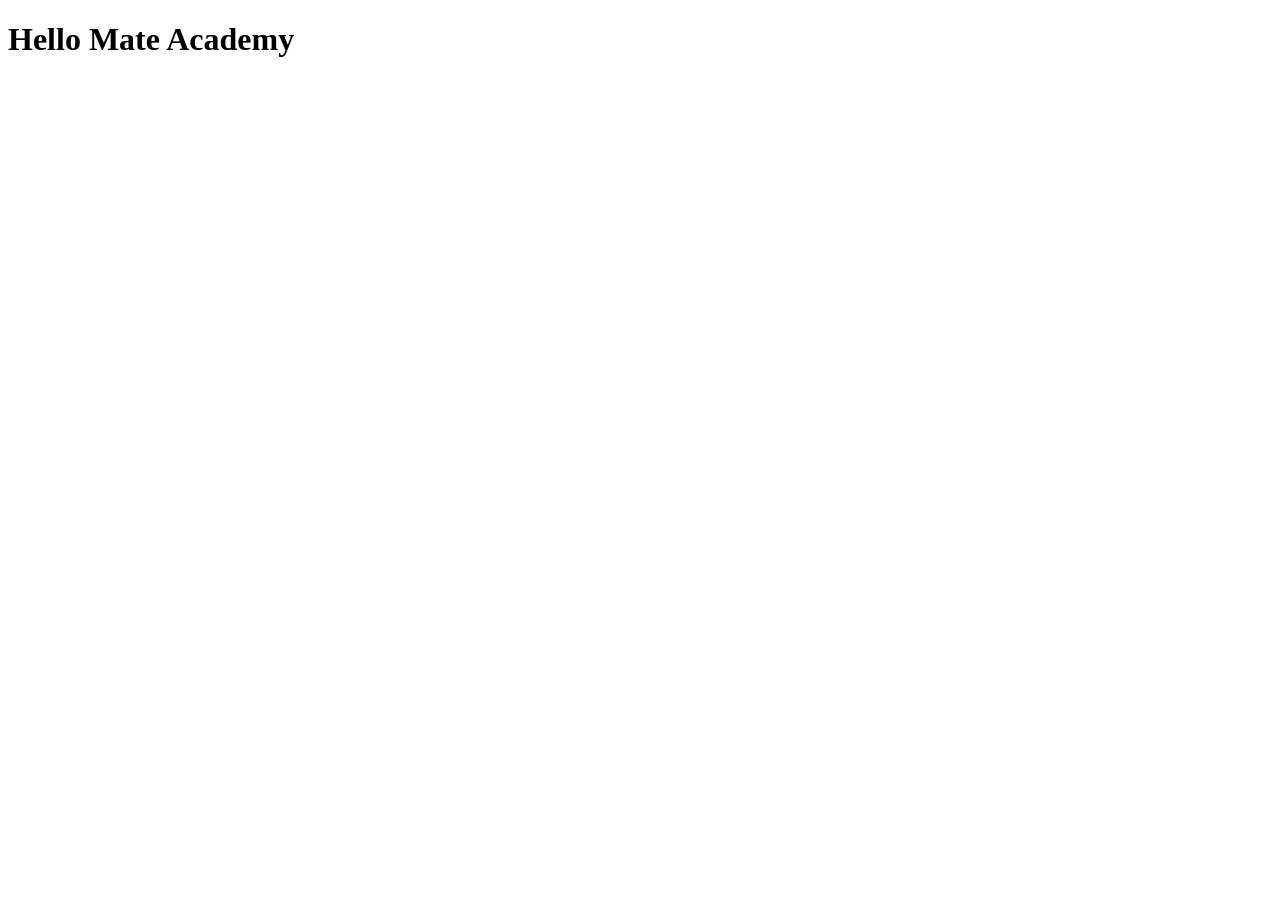
==== src/index.html @ 772d18d9 "Initial commit" ====
<!DOCTYPE html>
<html lang="en">
  <head>
    <meta charset="UTF-8">
    <meta name="viewport" content="width=device-width, initial-scale=1.0">
    <title>Title</title>
    <link rel="stylesheet" href="./styles/main.scss">
  </head>
  <body>
    <h1>Hello Mate Academy</h1>
    <script type="text/javascript" src="scripts/main.js"></script>
  </body>
</html>
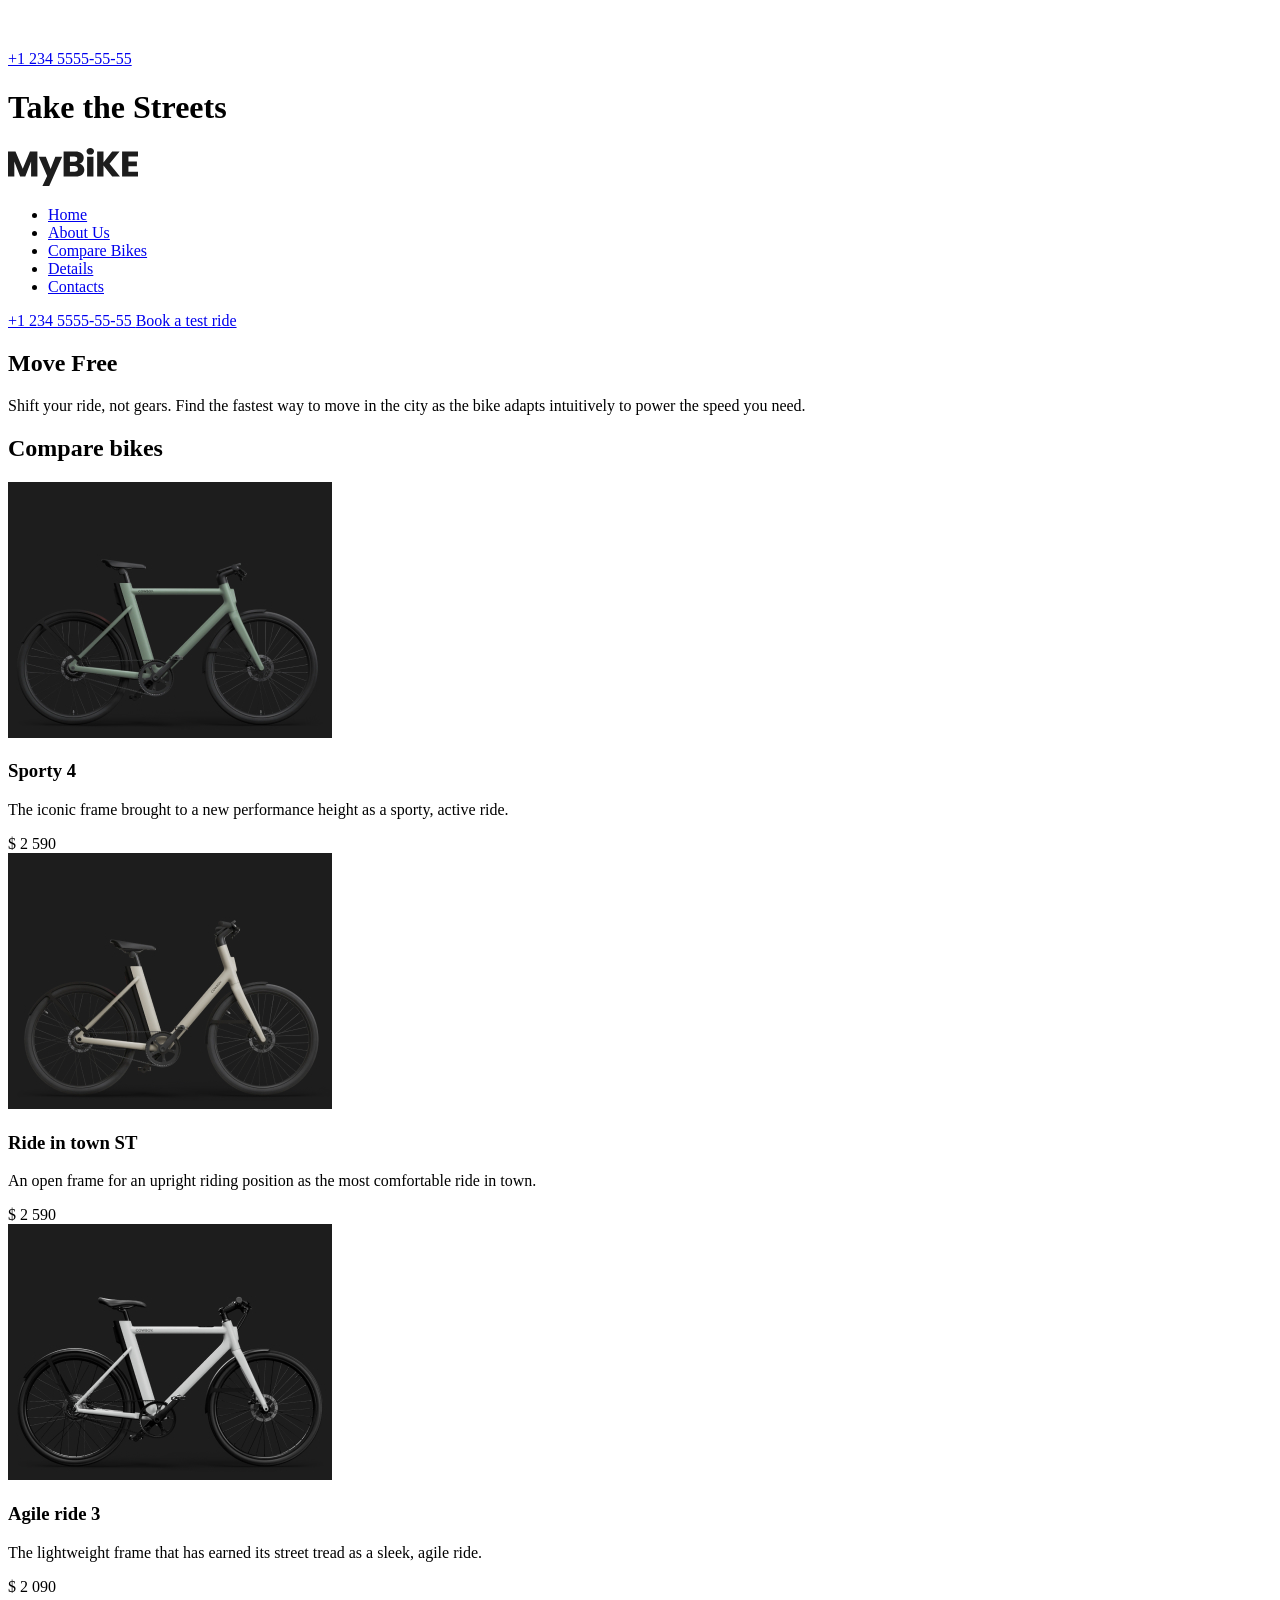
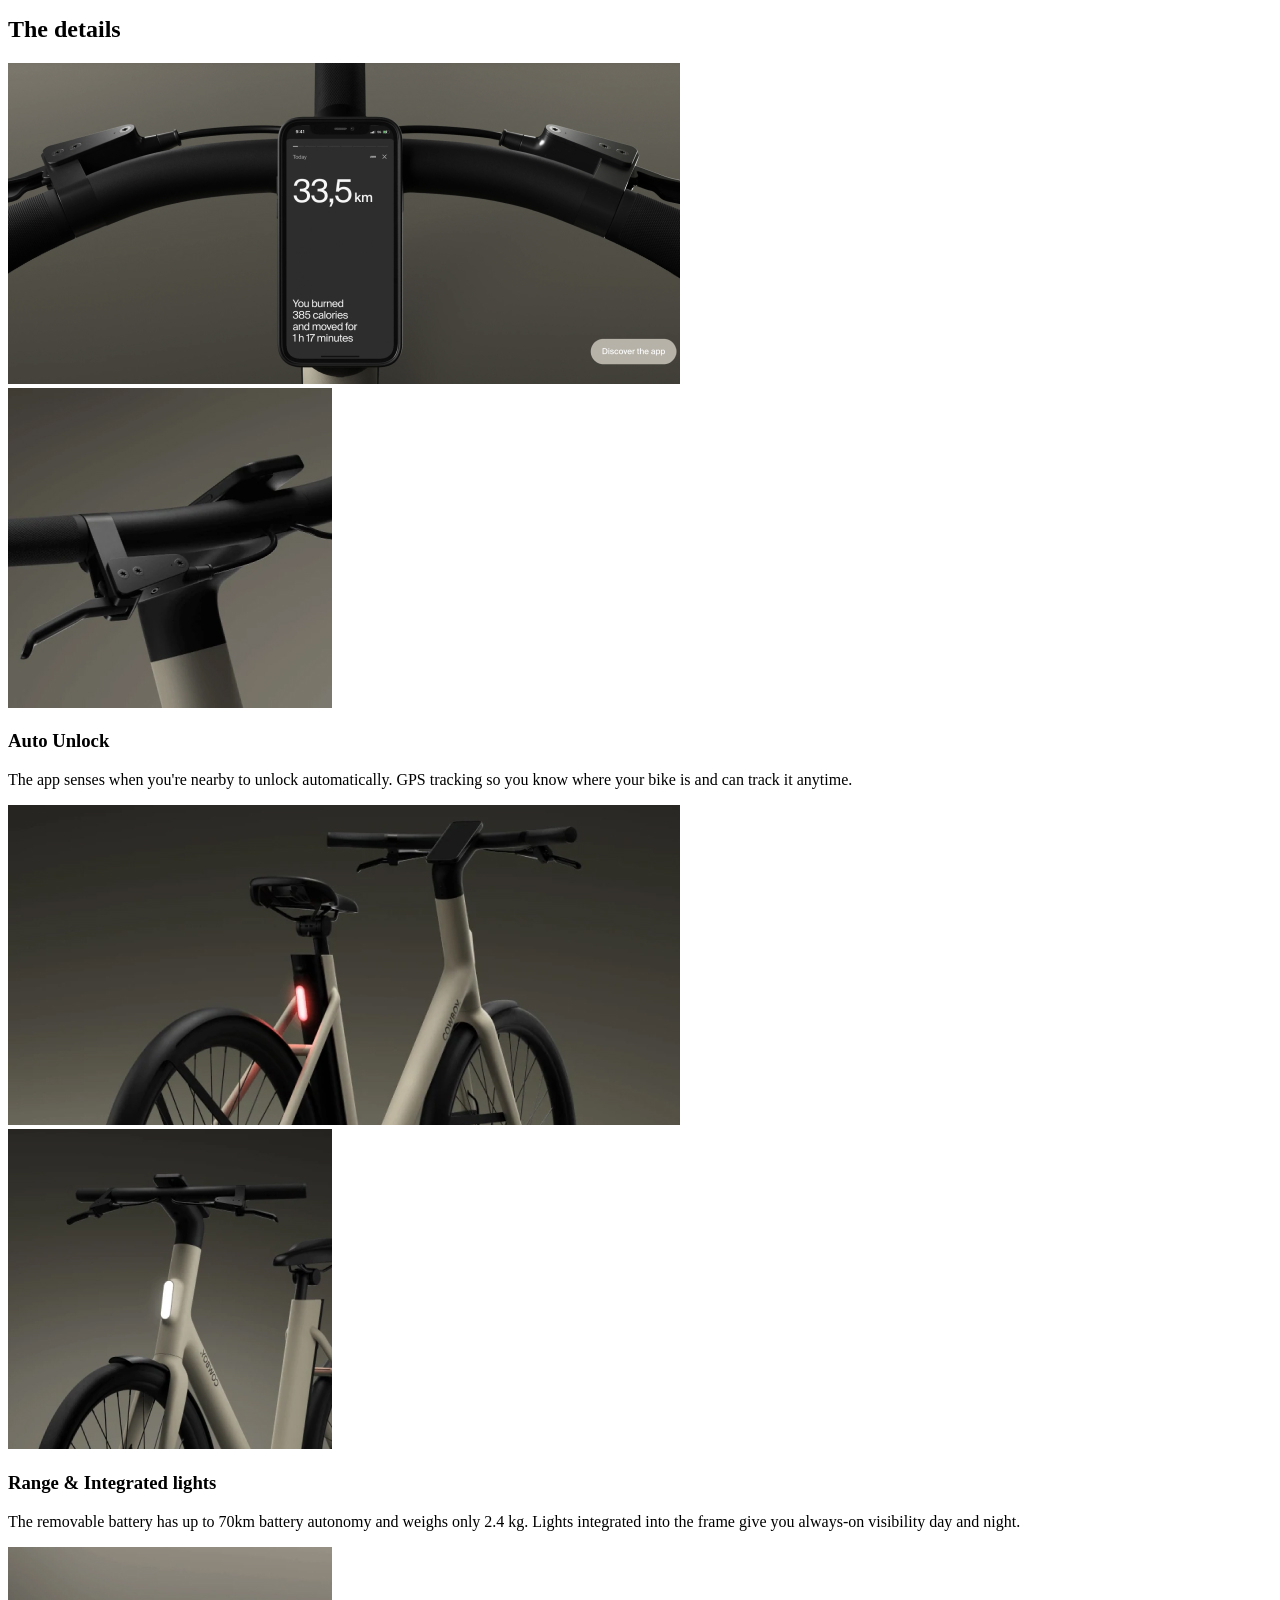
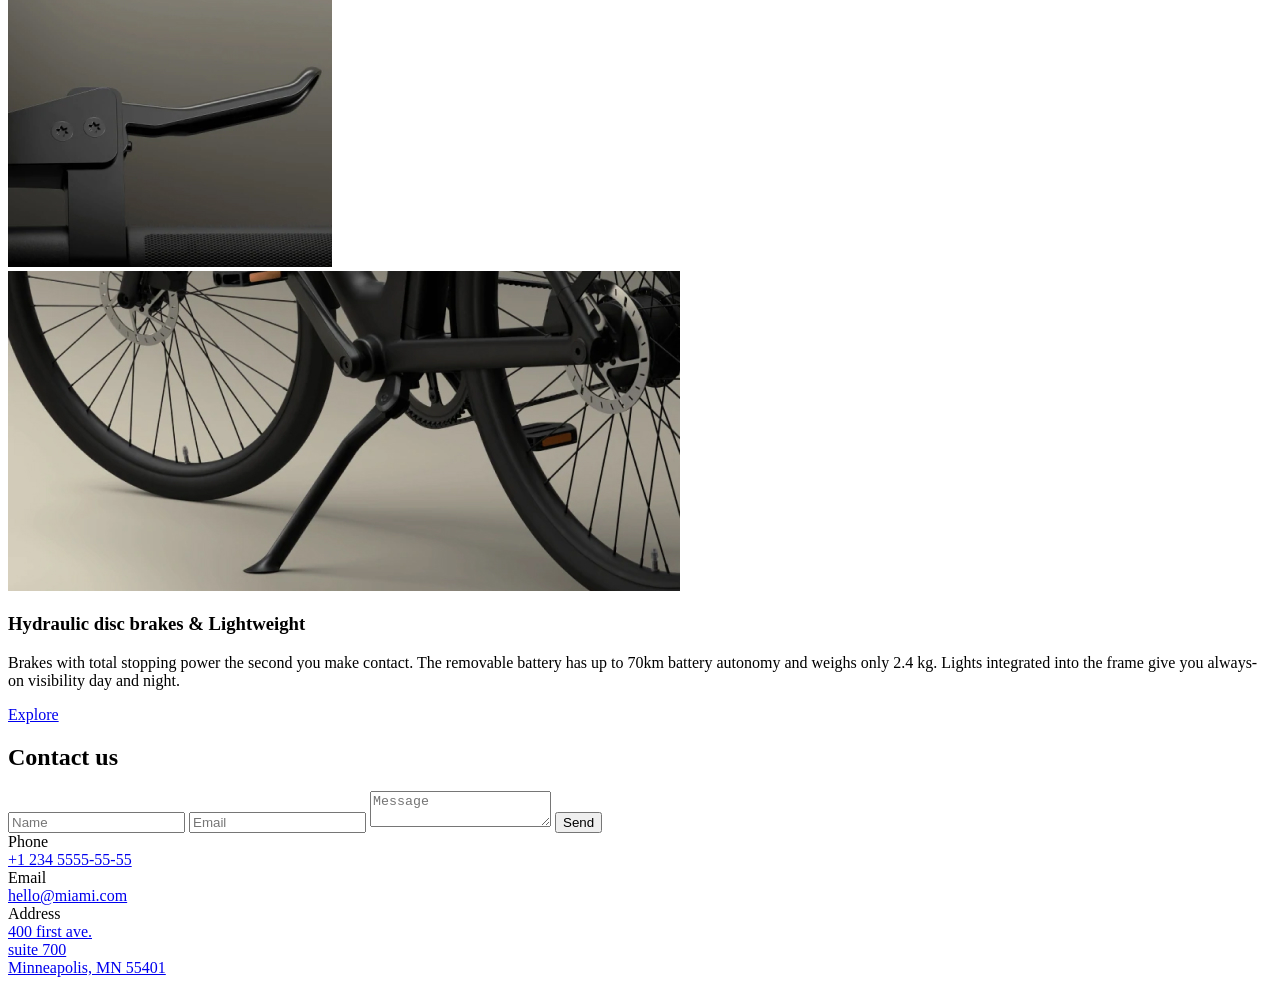
==== commit 1f9ef4c9: "MyBiKE landing page" ====
--- a/src/index.html
+++ b/src/index.html
@@ -1,13 +1,429 @@
 <!DOCTYPE html>
-<html lang="en">
+<html lang="en" class="page">
   <head>
     <meta charset="UTF-8">
     <meta name="viewport" content="width=device-width, initial-scale=1.0">
-    <title>Title</title>
+    <title>MyBiKE</title>
+    <link rel="preconnect" href="https://fonts.googleapis.com">
+    <link
+      rel="preconnect"
+      href="https://fonts.gstatic.com"
+      crossorigin="anonymous"
+    >
+    <link href="https://fonts.googleapis.com/css2?family=Poppins:wght@400;500;600;700&display=swap" rel="stylesheet">
     <link rel="stylesheet" href="./styles/main.scss">
+    <link href="https://unpkg.com/aos@next/dist/aos.css" rel="stylesheet">
+    <link
+      rel="icon"
+      type="image/x-icon"
+      href="./images/favicon.svg"
+    >
+    <script src="scripts/main.js" defer></script>
   </head>
-  <body>
-    <h1>Hello Mate Academy</h1>
-    <script type="text/javascript" src="scripts/main.js"></script>
+  <body class="page__body">
+    <header class="page__section header">
+      <div class="container">
+        <div class="header__content">
+          <div class="header__top">
+            <a class="logo" href="/">
+              <img
+                class="logo__image"
+                src="./images/logo.svg"
+                alt="MyBiKE logo"
+              >
+            </a>
+
+            <div class="header__contact">
+              <a
+                class="icon icon--phone"
+                href="tel:+1 234 5555-55-55"
+              >
+                <div class="icon__tooltip">
+                  +1 234 5555-55-55
+                </div>
+              </a>
+
+              <a class="icon icon--menu" href="#menu"></a>
+            </div>
+          </div>
+
+          <h1 class="header__title">
+            Take the Streets
+          </h1>
+        </div>
+      </div>
+    </header>
+
+    <nav class="page__menu menu" id="menu">
+      <div class="container">
+        <div class="menu__content">
+          <div class="menu__top">
+            <a class="logo" href="/">
+              <img
+                class="logo__image"
+                src="./images/logoDark.svg"
+                alt="MyBiKE logo"
+              >
+            </a>
+
+            <a class="icon icon--cross" href="#home"></a>
+          </div>
+
+          <ul class="menu__list">
+            <li class="menu__item">
+              <a href="#" class="menu__link">Home</a>
+            </li>
+            <li class="menu__item">
+              <a href="#aboutUs" class="menu__link">About Us</a>
+            </li>
+            <li class="menu__item">
+              <a href="#compareBikes" class="menu__link">Compare Bikes</a>
+            </li>
+            <li class="menu__item">
+              <a href="#details" class="menu__link">Details</a>
+            </li>
+            <li class="menu__item">
+              <a href="#contactUs" class="menu__link">Contacts</a>
+            </li>
+          </ul>
+
+          <a
+            href="tell:+1 234 5555-55-55"
+            class="menu__call menu__call--phone"
+          >
+            +1 234 5555-55-55
+          </a>
+
+          <a
+            href="tell:+1 234 5555-55-55"
+            class="menu__call menu__call--action"
+          >
+            Book a test ride
+          </a>
+        </div>
+      </div>
+    </nav>
+
+    <main>
+      <section
+        class="page__section about"
+        id="aboutUs"
+      >
+        <div class="container">
+          <div class="grid grid--tablet">
+            <div class="grid__item grid__item--1-4">
+              <h2 class="about__title">
+                Move Free
+              </h2>
+            </div>
+
+            <div class="grid__item grid__item--5-12">
+              <p class="about__text">
+                Shift your ride, not gears. Find the fastest
+                way to move in the city as the bike adapts intuitively
+                to power the speed you need.
+              </p>
+            </div>
+          </div>
+        </div>
+      </section>
+
+      <section
+        class="page__section compare"
+        id="compareBikes"
+      >
+        <div class="container">
+          <h2 class="page__section-title">
+            Compare bikes
+          </h2>
+
+          <div class="grid grid--desktop">
+            <div class="compare__item grid__item grid__item--1-4">
+              <article
+                class="card"
+                data-aos="fade-right"
+              >
+                <div class="card__image-container">
+                  <img
+                    class="card__image"
+                    src="images/photos/sporty4.jpg"
+                    alt="sporty4"
+                  >
+                </div>
+                <h3 class="card__title">Sporty 4</h3>
+                <p class="card__paragraph">
+                  The iconic frame brought to a new performance
+                  height as a sporty, active ride.
+                </p>
+                <span class="card__price">$ 2 590</span>
+              </article>
+            </div>
+
+            <div class="compare__item grid__item grid__item--5-8">
+              <article class="card" data-aos="fade-up">
+                <div class="card__image-container">
+                  <img
+                    class="card__image"
+                    src="images/photos/rideInTownST.jpg"
+                    alt="sporty4"
+                  >
+                </div>
+                <h3 class="card__title">Ride in town ST</h3>
+                <p class="card__paragraph">
+                  An open frame for an upright riding position
+                  as the most comfortable ride in town.
+                </p>
+                <span class="card__price">$ 2 590</span>
+              </article>
+            </div>
+
+            <div class="compare__item grid__item grid__item--9-12">
+              <article class="card" data-aos="fade-left">
+                <div class="card__image-container">
+                  <img
+                    class="card__image"
+                    src="images/photos/agileRide3.jpg"
+                    alt="sporty4"
+                  >
+                </div>
+                <h3 class="card__title">Agile ride 3</h3>
+                <p class="card__paragraph">
+                  The lightweight frame that has earned its
+                  street tread as a sleek, agile ride.
+                </p>
+                <span class="card__price">$ 2 090</span>
+              </article>
+            </div>
+          </div>
+        </div>
+      </section>
+
+      <section
+        class="page__section details"
+        id="details"
+      >
+        <div class="container">
+          <h2 class="page__section-title details__title">
+            The details
+          </h2>
+
+          <article class="details__parts parts" >
+            <div class="parts__images">
+              <div class="grid">
+                <div
+                  class="grid__item grid__item--desktop-1-8 grid__item--tablet-1-4"
+                >
+                  <div class="parts__image-container" data-aos="fade-right">
+                    <img
+                      src="images/photos/details1.jpg"
+                      alt="part1"
+                      class="parts__image"
+                    >
+                  </div>
+                </div>
+                <div
+                  class="grid__item grid__item--desktop-9-12 grid__item--tablet-5-6"
+                >
+                  <div class="parts__image-container" data-aos="fade-left">
+                    <img
+                      src="images/photos/details2.jpg"
+                      alt="part1"
+                      class="parts__image"
+                    >
+                  </div>
+                </div>
+              </div>
+            </div>
+            <div class="parts__description">
+              <h3 class="parts__title">Auto Unlock</h3>
+              <p class="parts__paragraph">
+                The app senses when you're nearby to
+                unlock automatically. GPS tracking so you
+                know where your bike is and can track it anytime.
+              </p>
+            </div>
+          </article>
+
+          <article class="details__parts parts">
+            <div class="parts__images">
+              <div class="grid">
+                <div
+                  class="grid__item grid__item--desktop-1-8 grid__item--tablet-1-4"
+                >
+                  <div class="parts__image-container" data-aos="fade-right">
+                    <img
+                      src="images/photos/details3.jpg"
+                      alt="part1"
+                      class="parts__image"
+                    >
+                  </div>
+                </div>
+                <div
+                  class="grid__item grid__item--desktop-9-12 grid__item--tablet-5-6"
+                >
+                  <div class="parts__image-container" data-aos="fade-left">
+                    <img
+                      src="images/photos/details4.jpg"
+                      alt="part1"
+                      class="parts__image"
+                    >
+                  </div>
+                </div>
+              </div>
+            </div>
+            <div class="parts__description">
+              <h3 class="parts__title">Range & Integrated lights</h3>
+              <p class="parts__paragraph">
+                The removable battery has up to 70km battery autonomy
+                and weighs only 2.4 kg. Lights integrated into the
+                frame give you always-on visibility day and night.
+              </p>
+            </div>
+          </article>
+
+          <article class="details__parts parts">
+            <div class="parts__images">
+              <div class="grid">
+                <div
+                  class="grid__item grid__item--desktop-1-4 grid__item--tablet-1-2"
+                >
+                  <div class="parts__image-container" data-aos="fade-right">
+                    <img
+                      src="images/photos/details5.jpg"
+                      alt="part1"
+                      class="parts__image"
+                    >
+                  </div>
+                </div>
+                <div
+                  class="grid__item grid__item--desktop-5-12 grid__item--tablet-3-6"
+                >
+                  <div class="parts__image-container" data-aos="fade-left">
+                    <img
+                      src="images/photos/details6.jpg"
+                      alt="part1"
+                      class="parts__image"
+                    >
+                  </div>
+                </div>
+              </div>
+            </div>
+            <div class="parts__description">
+              <h3 class="parts__title">Hydraulic disc brakes & Lightweight</h3>
+              <p class="parts__paragraph">
+                Brakes with total stopping power the second you make contact.
+                The removable battery has up to 70km battery autonomy
+                and weighs only 2.4 kg. Lights integrated into the frame
+                give you always-on visibility day and night.
+              </p>
+            </div>
+          </article>
+
+          <div class="grid grid--tablet">
+            <div class="grid__item grid__item--tablet-2-5 grid__item--desktop-5-8">
+              <a href="#" class="button">
+                Explore
+              </a>
+            </div>
+          </div>
+        </div>
+      </section>
+
+      <section
+        class="page__section contact-us"
+        id="contactUs"
+      >
+        <div class="container">
+          <h2 class="page__section-title">
+            Contact us
+          </h2>
+
+          <div class="grid grid--tablet">
+            <div class="grid__item grid__item--tablet-1-3 grid__item--desktop-1-5">
+              <form method="get">
+                <input
+                  name="name"
+                  type="text"
+                  placeholder="Name"
+                  class="contact-us__field form-field"
+                  required
+                >
+                <input
+                  name="email"
+                  type="email"
+                  placeholder="Email"
+                  class="contact-us__field form-field"
+                  required
+                >
+                <textarea
+                  name="message"
+                  required
+                  placeholder="Message"
+                  class="
+                    contact-us__field
+                    contact-us__field--last
+                    form-field
+                    form-field--textarea"
+                ></textarea>
+
+                <button
+                  type="submit"
+                  class="button contact-us__button"
+                >
+                  Send
+                </button>
+              </form>
+            </div>
+
+            <div class="grid__item grid__item--tablet-4-6 grid__item--desktop-8-10">
+              <div class="contact-us__info">
+                <div class="contact-us__info-title">
+                  Phone
+                </div>
+                <a
+                  href="tel:+1 234 5555-55-55"
+                  class="contact-us__info-link"
+                >
+                  +1 234 5555-55-55
+                </a>
+              </div>
+              <div class="contact-us__info">
+                <div class="contact-us__info-title">
+                  Email
+                </div>
+                <a
+                  href="mailto:hello@miami.com"
+                  class="contact-us__info-link"
+                >
+                  hello@miami.com
+                </a>
+              </div>
+              <div class="contact-us__info">
+                <div class="contact-us__info-title">
+                  Address
+                </div>
+                <a
+                  href="https://goo.gl/maps/AJxA3KN1rLe2wn798"
+                  class="contact-us__info-link"
+                  target="_blank"
+                >
+                  400 first ave.
+                  <br>
+                  suite 700
+                  <br>
+                  Minneapolis, MN 55401
+                </a>
+              </div>
+            </div>
+          </div>
+        </div>
+      </section>
+    </main>
+
+    <footer class="footer"></footer>
+    <script src="https://unpkg.com/aos@next/dist/aos.js"></script>
+    <script>
+      AOS.init();
+    </script>
   </body>
 </html>
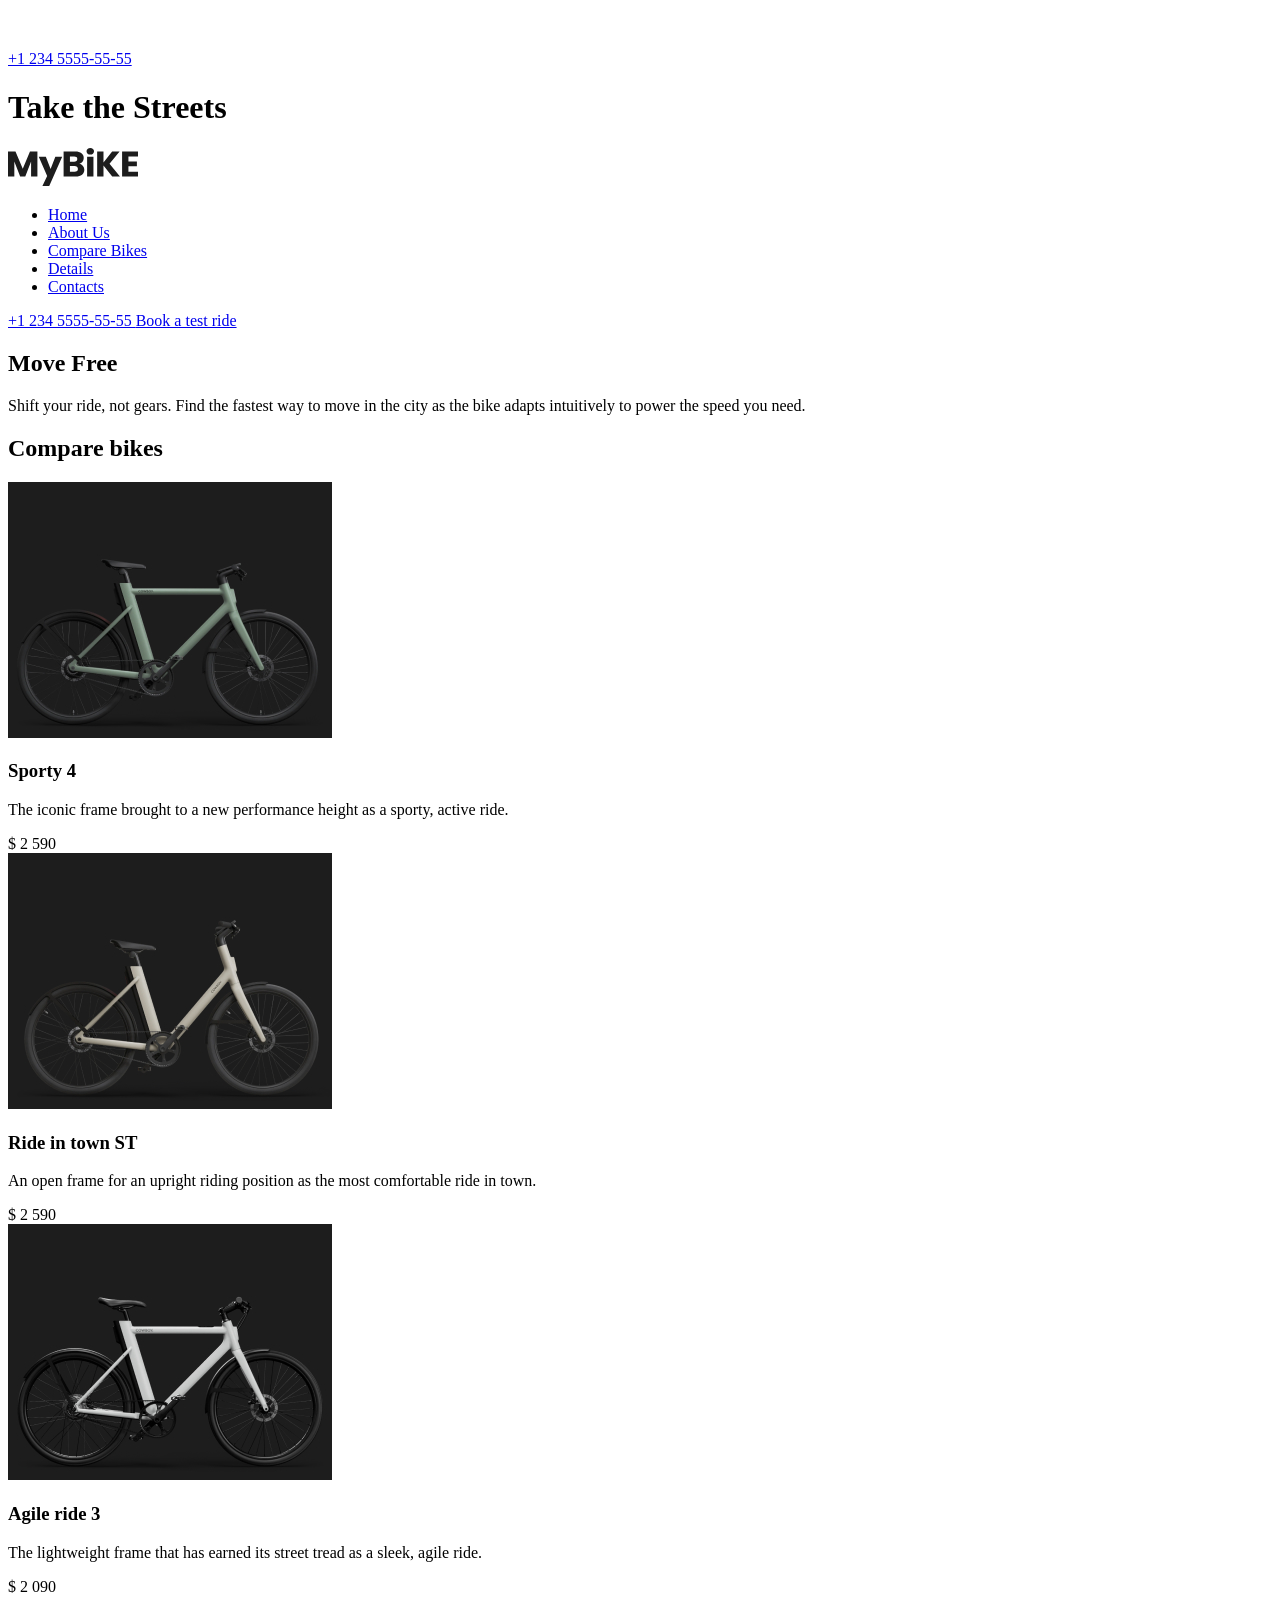
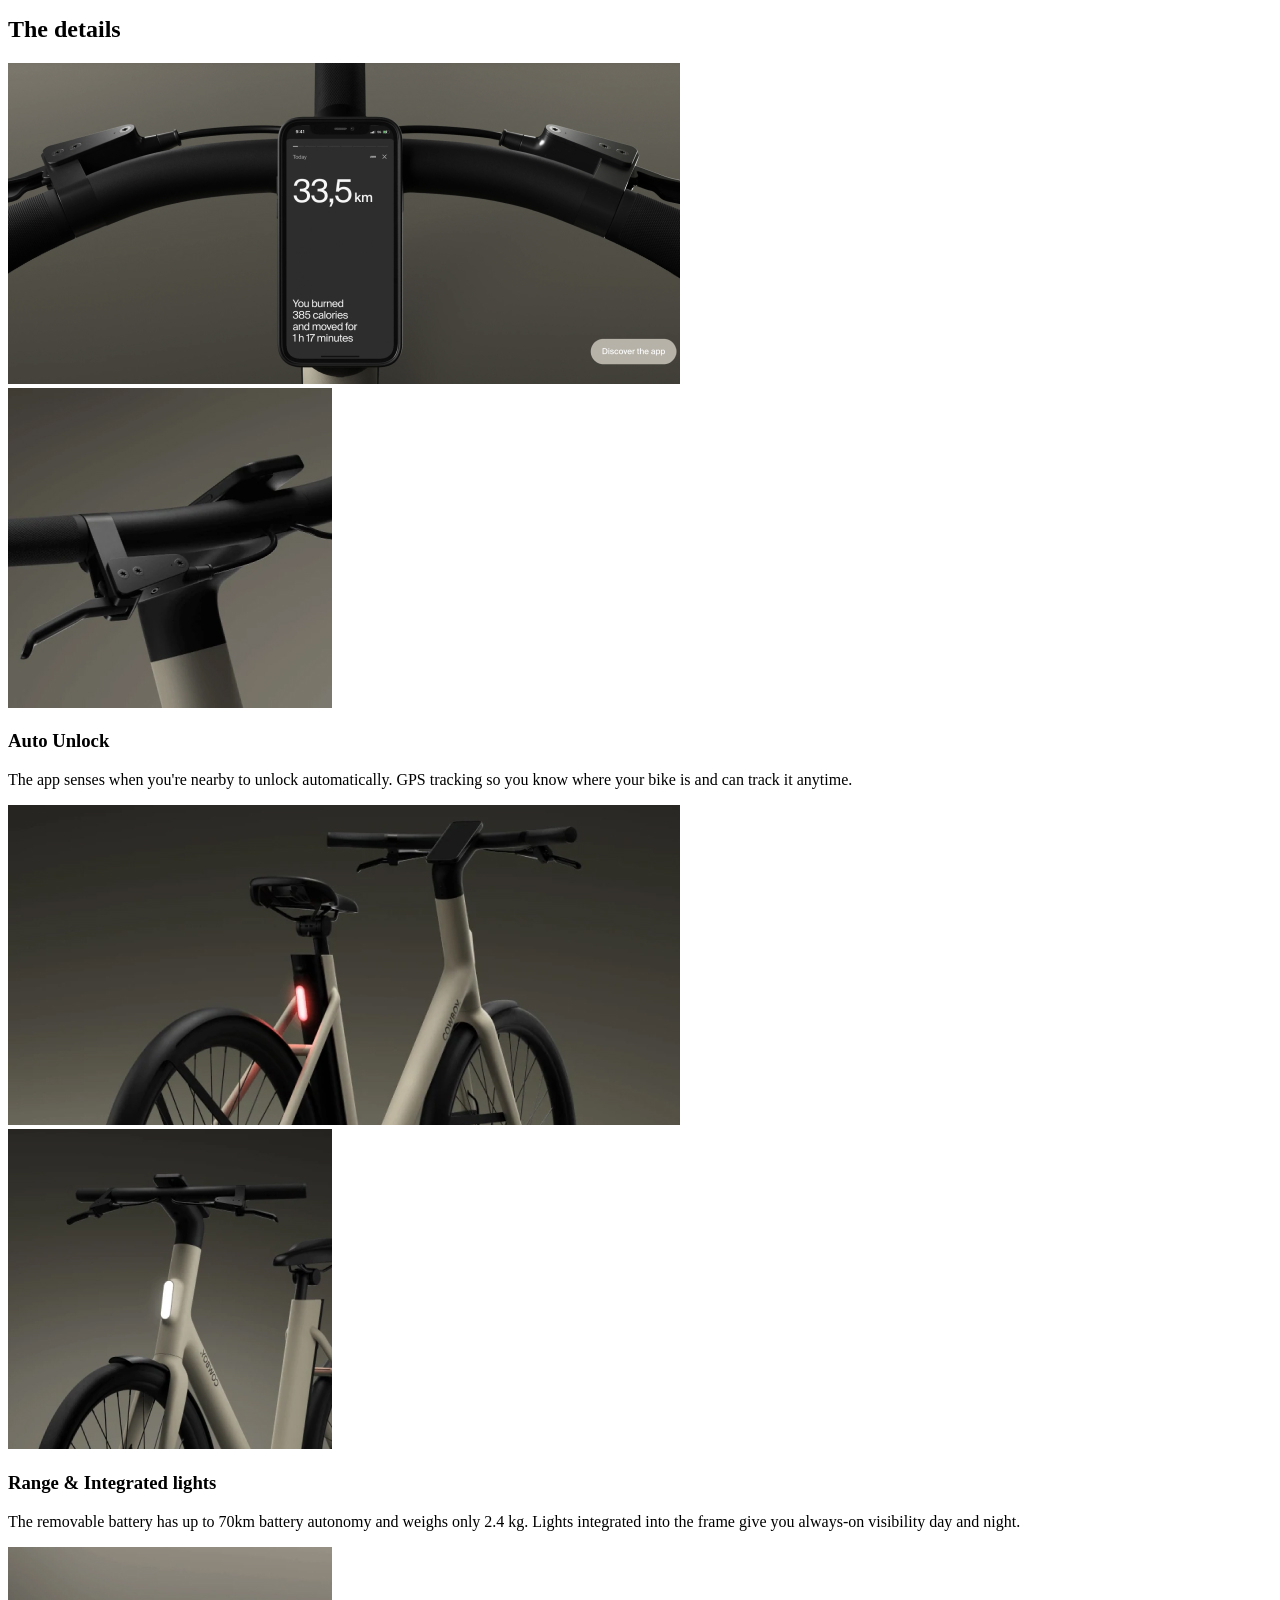
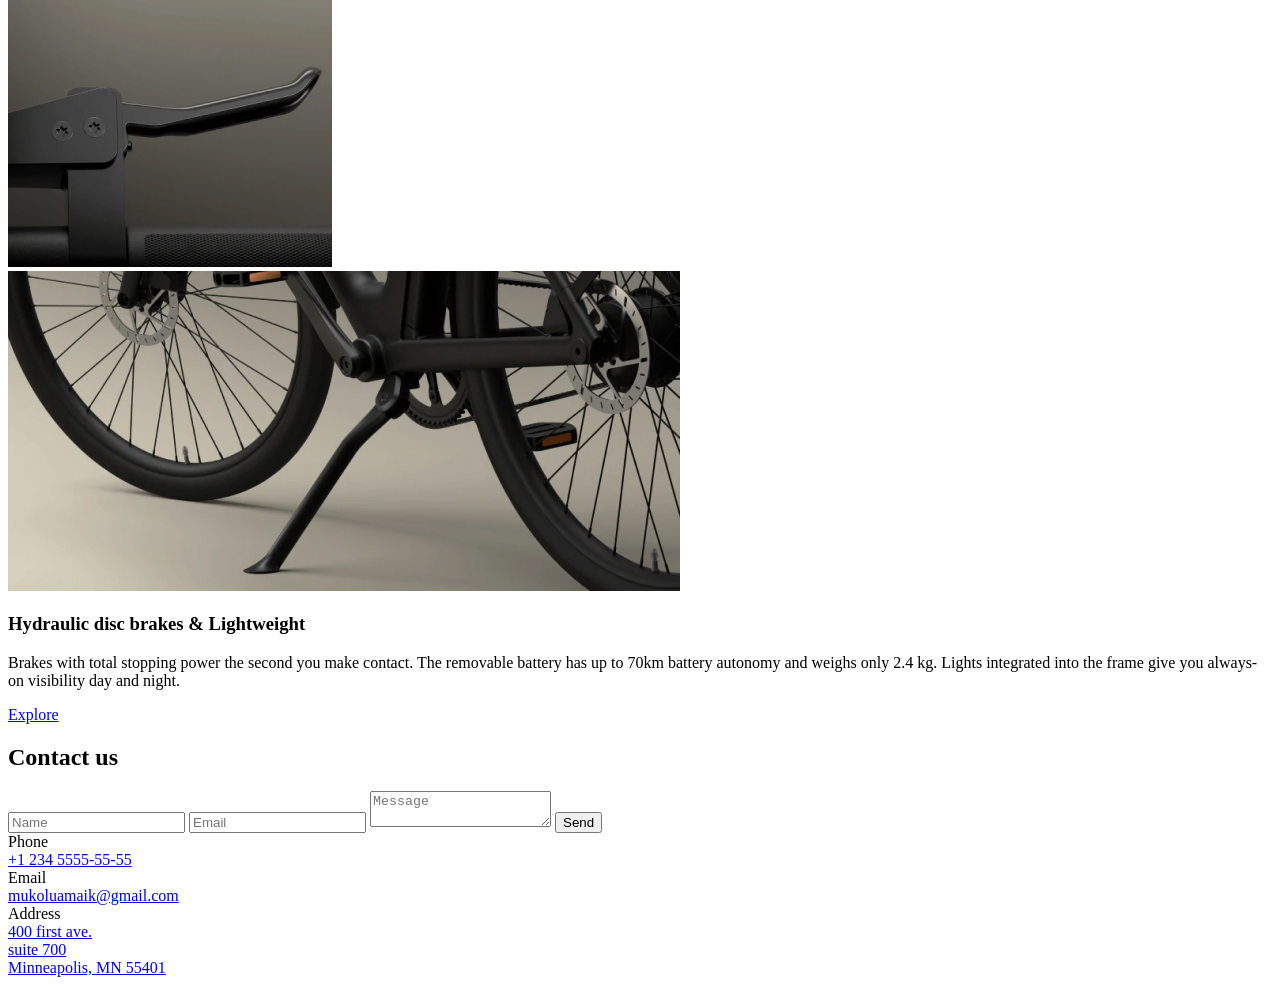
==== commit 490ac5c9: "Landing Page" ====
--- a/src/index.html
+++ b/src/index.html
@@ -12,7 +12,6 @@
     >
     <link href="https://fonts.googleapis.com/css2?family=Poppins:wght@400;500;600;700&display=swap" rel="stylesheet">
     <link rel="stylesheet" href="./styles/main.scss">
-    <link href="https://unpkg.com/aos@next/dist/aos.css" rel="stylesheet">
     <link
       rel="icon"
       type="image/x-icon"
@@ -20,12 +19,12 @@
     >
     <script src="scripts/main.js" defer></script>
   </head>
-  <body class="page__body">
+  <body class="page__body" id="home">
     <header class="page__section header">
       <div class="container">
         <div class="header__content">
           <div class="header__top">
-            <a class="logo" href="/">
+            <a class="logo" href="./index.html">
               <img
                 class="logo__image"
                 src="./images/logo.svg"
@@ -58,7 +57,7 @@
       <div class="container">
         <div class="menu__content">
           <div class="menu__top">
-            <a class="logo" href="/">
+            <a class="logo" href="./index.html">
               <img
                 class="logo__image"
                 src="./images/logoDark.svg"
@@ -71,7 +70,7 @@
 
           <ul class="menu__list">
             <li class="menu__item">
-              <a href="#" class="menu__link">Home</a>
+              <a href="#home" class="menu__link">Home</a>
             </li>
             <li class="menu__item">
               <a href="#aboutUs" class="menu__link">About Us</a>
@@ -88,14 +87,14 @@
           </ul>
 
           <a
-            href="tell:+1 234 5555-55-55"
+            href="tel:+1 234 5555-55-55"
             class="menu__call menu__call--phone"
           >
             +1 234 5555-55-55
           </a>
 
           <a
-            href="tell:+1 234 5555-55-55"
+            href="tel:+1 234 5555-55-55"
             class="menu__call menu__call--action"
           >
             Book a test ride
@@ -141,7 +140,6 @@
             <div class="compare__item grid__item grid__item--1-4">
               <article
                 class="card"
-                data-aos="fade-right"
               >
                 <div class="card__image-container">
                   <img
@@ -160,12 +158,12 @@
             </div>
 
             <div class="compare__item grid__item grid__item--5-8">
-              <article class="card" data-aos="fade-up">
+              <article class="card">
                 <div class="card__image-container">
                   <img
                     class="card__image"
                     src="images/photos/rideInTownST.jpg"
-                    alt="sporty4"
+                    alt="Ride in town ST bike"
                   >
                 </div>
                 <h3 class="card__title">Ride in town ST</h3>
@@ -178,12 +176,12 @@
             </div>
 
             <div class="compare__item grid__item grid__item--9-12">
-              <article class="card" data-aos="fade-left">
+              <article class="card">
                 <div class="card__image-container">
                   <img
                     class="card__image"
                     src="images/photos/agileRide3.jpg"
-                    alt="sporty4"
+                    alt="Agile ride 3"
                   >
                 </div>
                 <h3 class="card__title">Agile ride 3</h3>
@@ -213,10 +211,10 @@
                 <div
                   class="grid__item grid__item--desktop-1-8 grid__item--tablet-1-4"
                 >
-                  <div class="parts__image-container" data-aos="fade-right">
+                  <div class="parts__image-container">
                     <img
                       src="images/photos/details1.jpg"
-                      alt="part1"
+                      alt="Lightweight feature"
                       class="parts__image"
                     >
                   </div>
@@ -224,10 +222,10 @@
                 <div
                   class="grid__item grid__item--desktop-9-12 grid__item--tablet-5-6"
                 >
-                  <div class="parts__image-container" data-aos="fade-left">
+                  <div class="parts__image-container">
                     <img
                       src="images/photos/details2.jpg"
-                      alt="part1"
+                      alt="Lightweight feature"
                       class="parts__image"
                     >
                   </div>
@@ -250,10 +248,10 @@
                 <div
                   class="grid__item grid__item--desktop-1-8 grid__item--tablet-1-4"
                 >
-                  <div class="parts__image-container" data-aos="fade-right">
+                  <div class="parts__image-container">
                     <img
                       src="images/photos/details3.jpg"
-                      alt="part1"
+                      alt="Range & Integrated lights"
                       class="parts__image"
                     >
                   </div>
@@ -261,10 +259,10 @@
                 <div
                   class="grid__item grid__item--desktop-9-12 grid__item--tablet-5-6"
                 >
-                  <div class="parts__image-container" data-aos="fade-left">
+                  <div class="parts__image-container">
                     <img
                       src="images/photos/details4.jpg"
-                      alt="part1"
+                      alt="Range & Integrated lights"
                       class="parts__image"
                     >
                   </div>
@@ -287,10 +285,10 @@
                 <div
                   class="grid__item grid__item--desktop-1-4 grid__item--tablet-1-2"
                 >
-                  <div class="parts__image-container" data-aos="fade-right">
+                  <div class="parts__image-container">
                     <img
                       src="images/photos/details5.jpg"
-                      alt="part1"
+                      alt="Hydraulic disc brakes & Lightweight"
                       class="parts__image"
                     >
                   </div>
@@ -298,10 +296,10 @@
                 <div
                   class="grid__item grid__item--desktop-5-12 grid__item--tablet-3-6"
                 >
-                  <div class="parts__image-container" data-aos="fade-left">
+                  <div class="parts__image-container">
                     <img
                       src="images/photos/details6.jpg"
-                      alt="part1"
+                      alt="Hydraulic disc brakes & Lightweight"
                       class="parts__image"
                     >
                   </div>
@@ -340,7 +338,7 @@
 
           <div class="grid grid--tablet">
             <div class="grid__item grid__item--tablet-1-3 grid__item--desktop-1-5">
-              <form method="get">
+              <form method="post" action="#">
                 <input
                   name="name"
                   type="text"
@@ -367,7 +365,7 @@
                 ></textarea>
 
                 <button
-                  type="submit"
+                  type="menu"
                   class="button contact-us__button"
                 >
                   Send
@@ -392,10 +390,10 @@
                   Email
                 </div>
                 <a
-                  href="mailto:hello@miami.com"
+                  href="mailto:mukoluamaik@gmail.com"
                   class="contact-us__info-link"
                 >
-                  hello@miami.com
+                  mukoluamaik@gmail.com
                 </a>
               </div>
               <div class="contact-us__info">
@@ -421,9 +419,5 @@
     </main>
 
     <footer class="footer"></footer>
-    <script src="https://unpkg.com/aos@next/dist/aos.js"></script>
-    <script>
-      AOS.init();
-    </script>
   </body>
 </html>
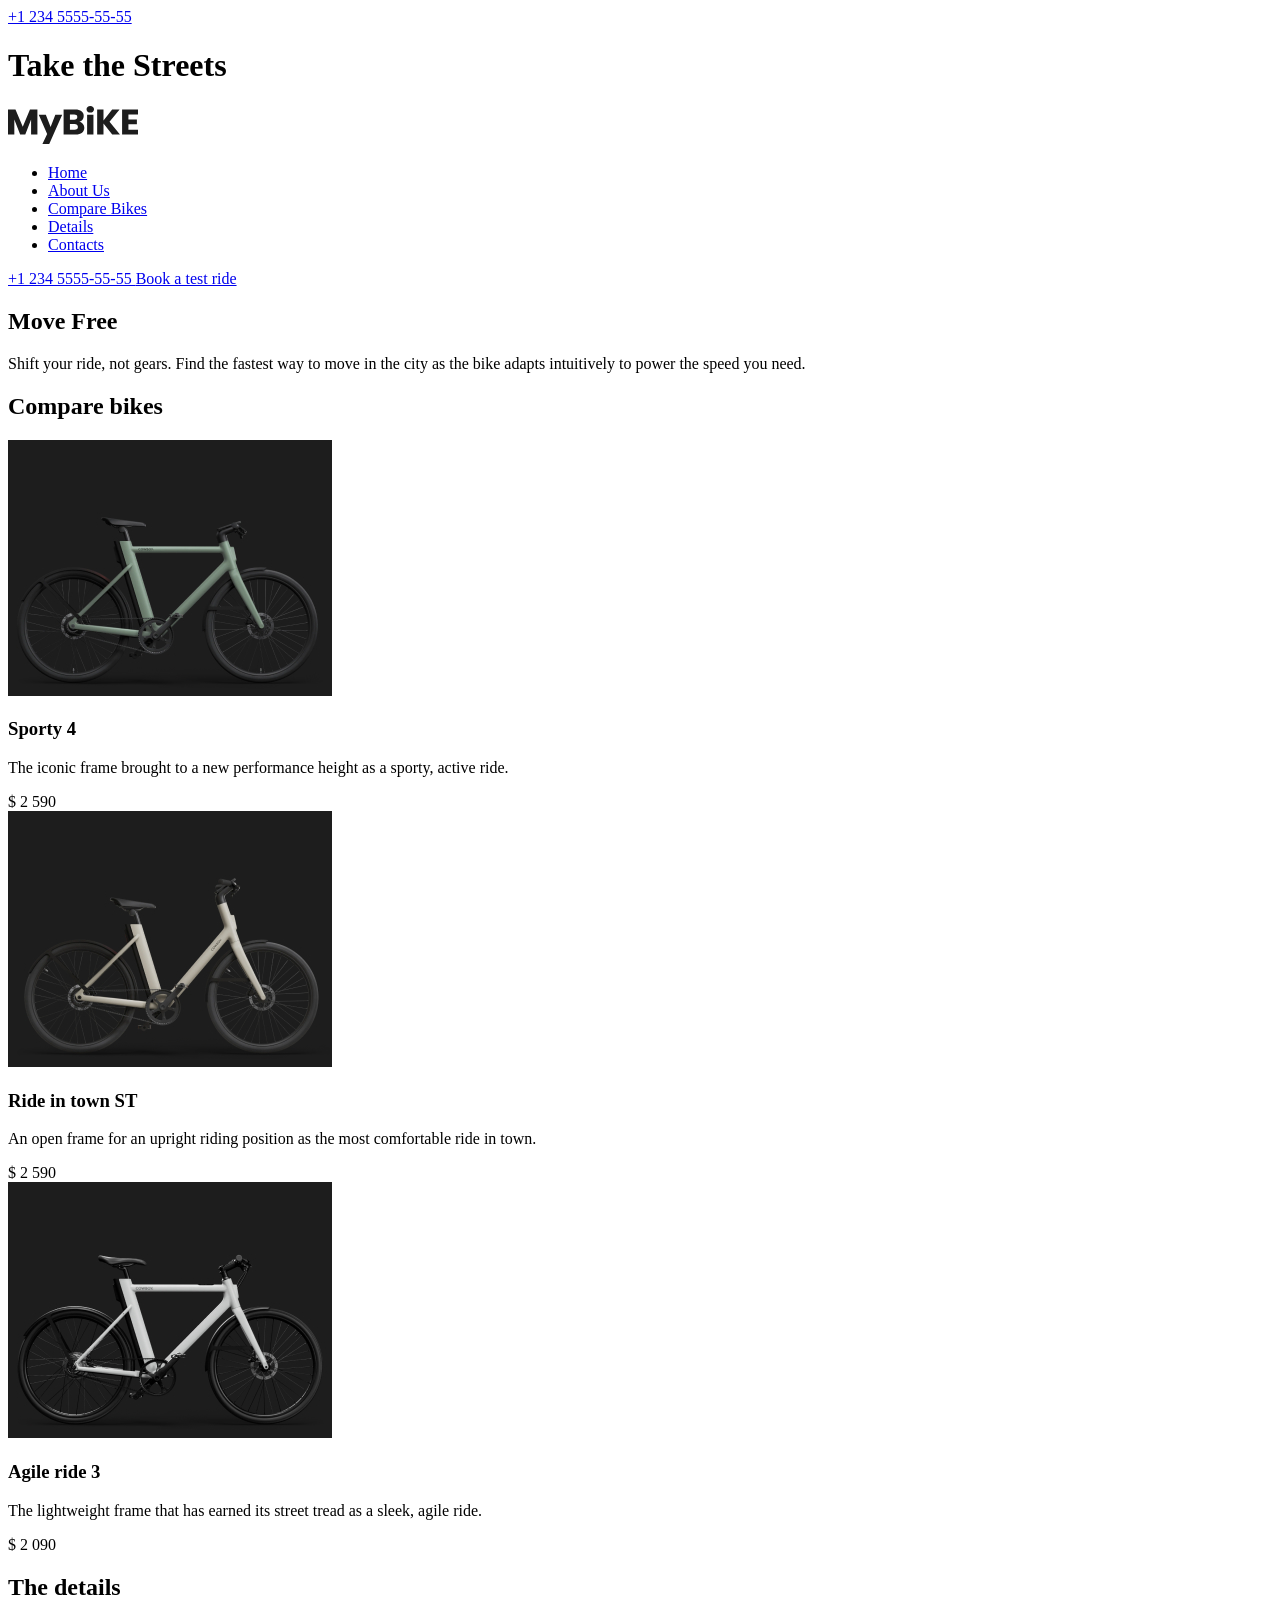
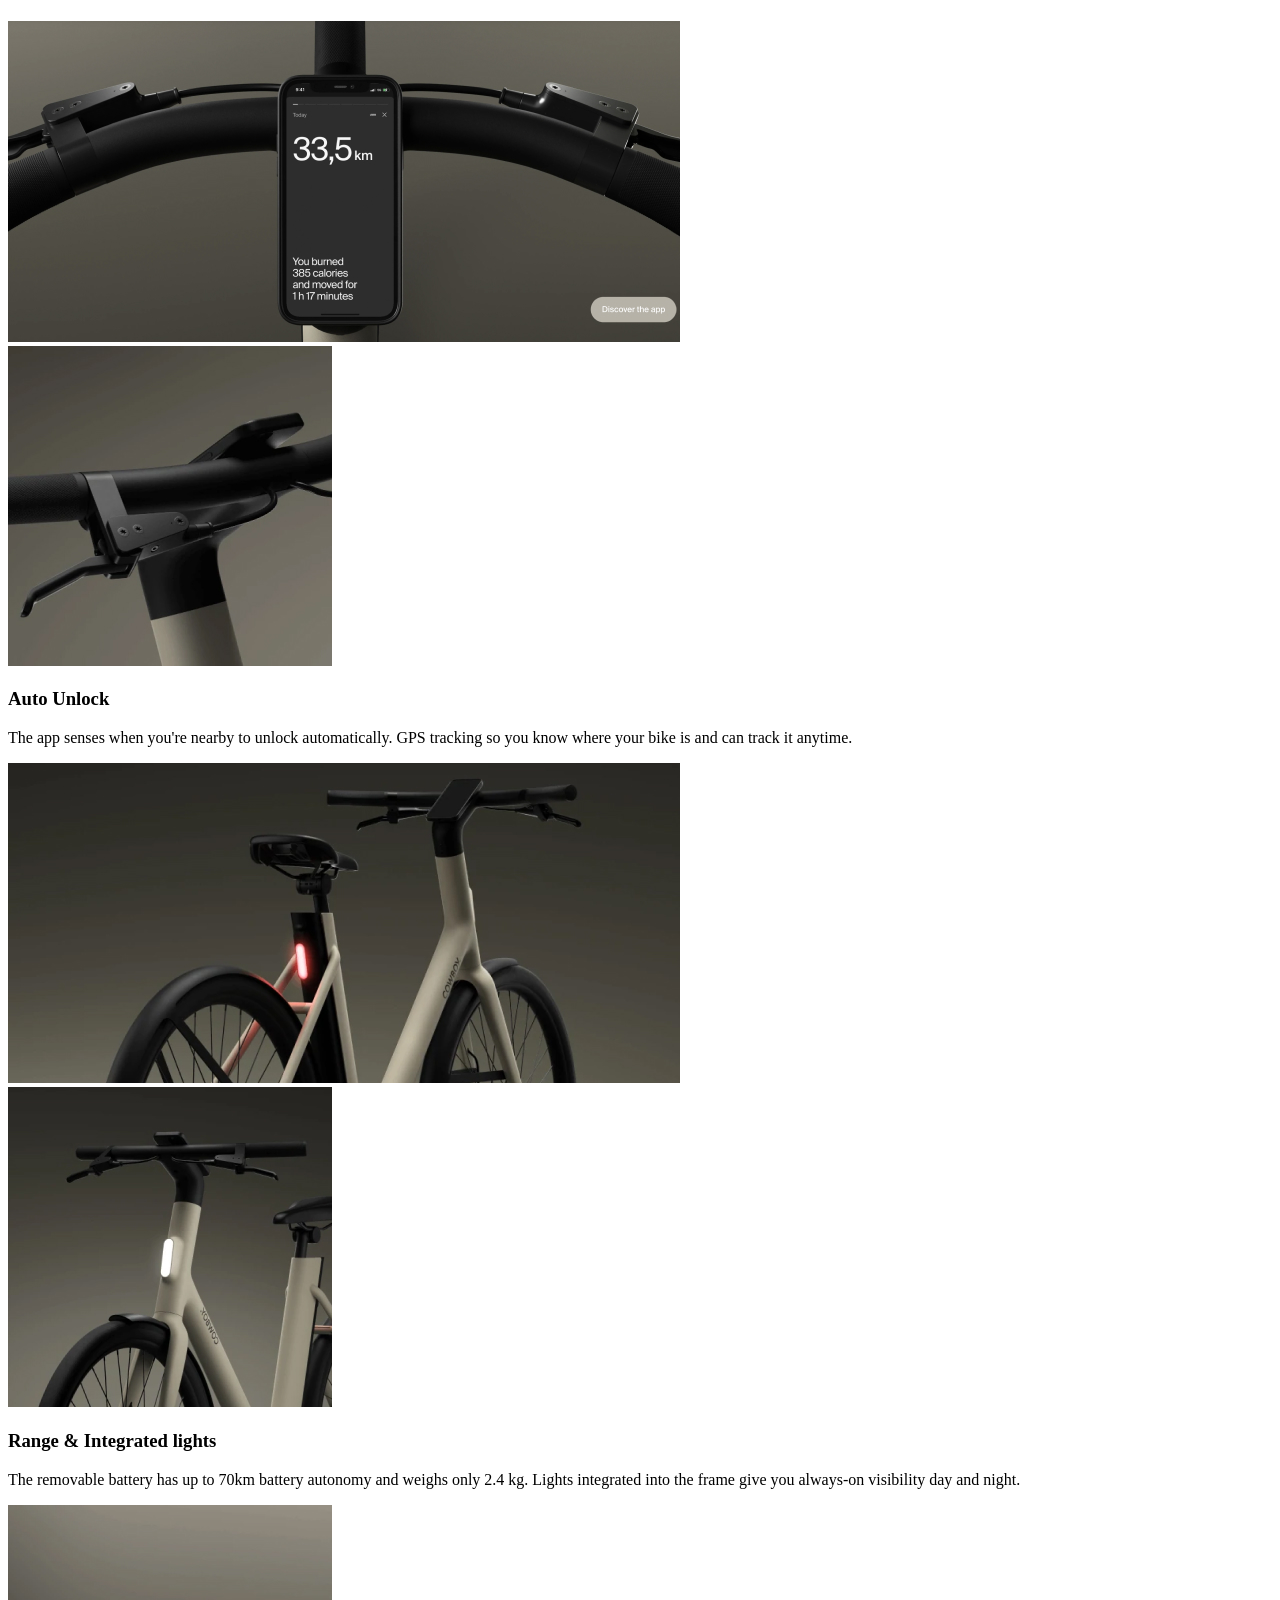
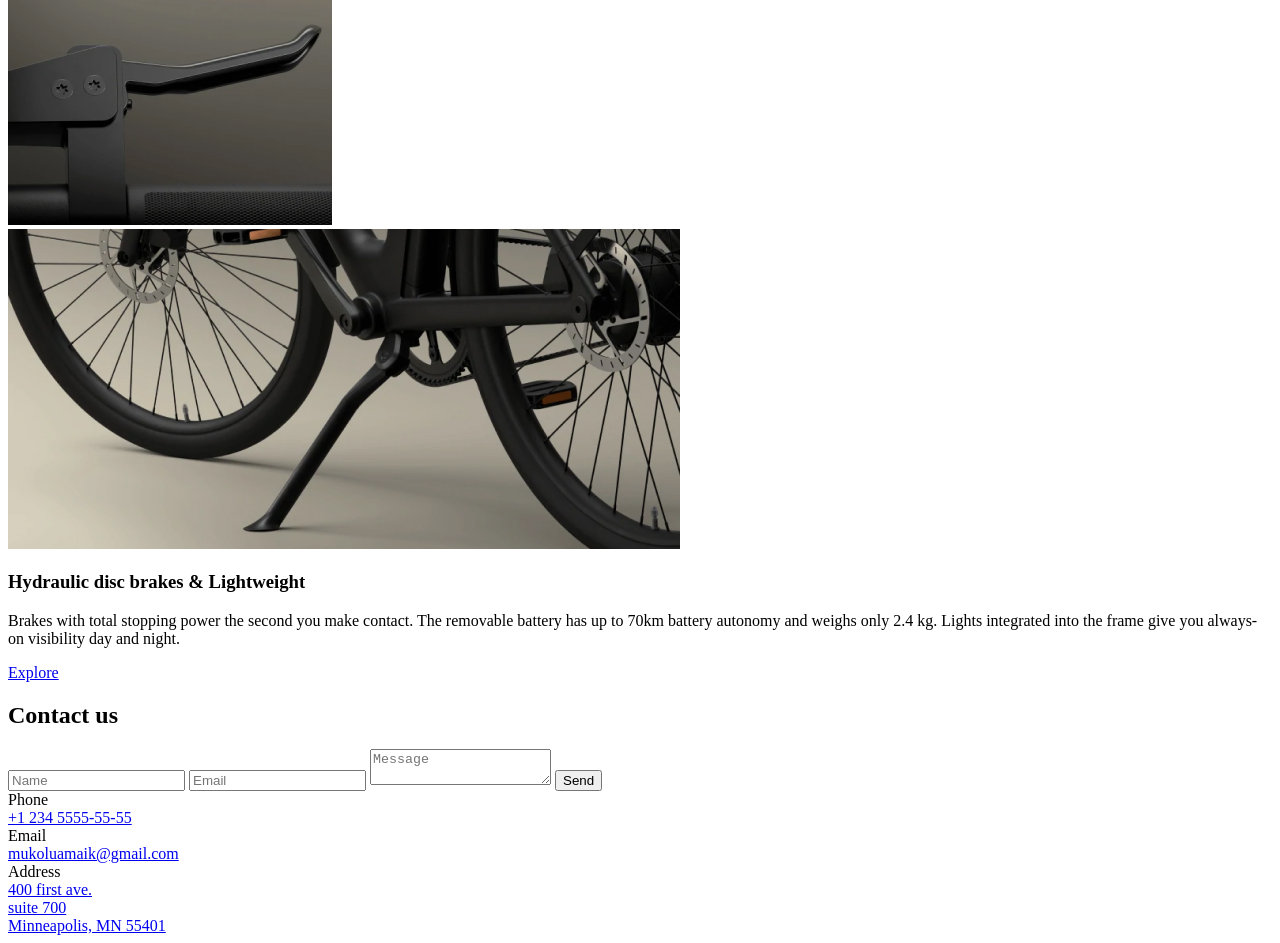
==== commit e01dae75: "test" ====
--- a/src/index.html
+++ b/src/index.html
@@ -24,13 +24,13 @@
       <div class="container">
         <div class="header__content">
           <div class="header__top">
-            <a class="logo" href="./index.html">
+            <!-- <a class="logo" href="./index.html">
               <img
                 class="logo__image"
                 src="./images/logo.svg"
                 alt="MyBiKE logo"
               >
-            </a>
+            </a> -->
 
             <div class="header__contact">
               <a
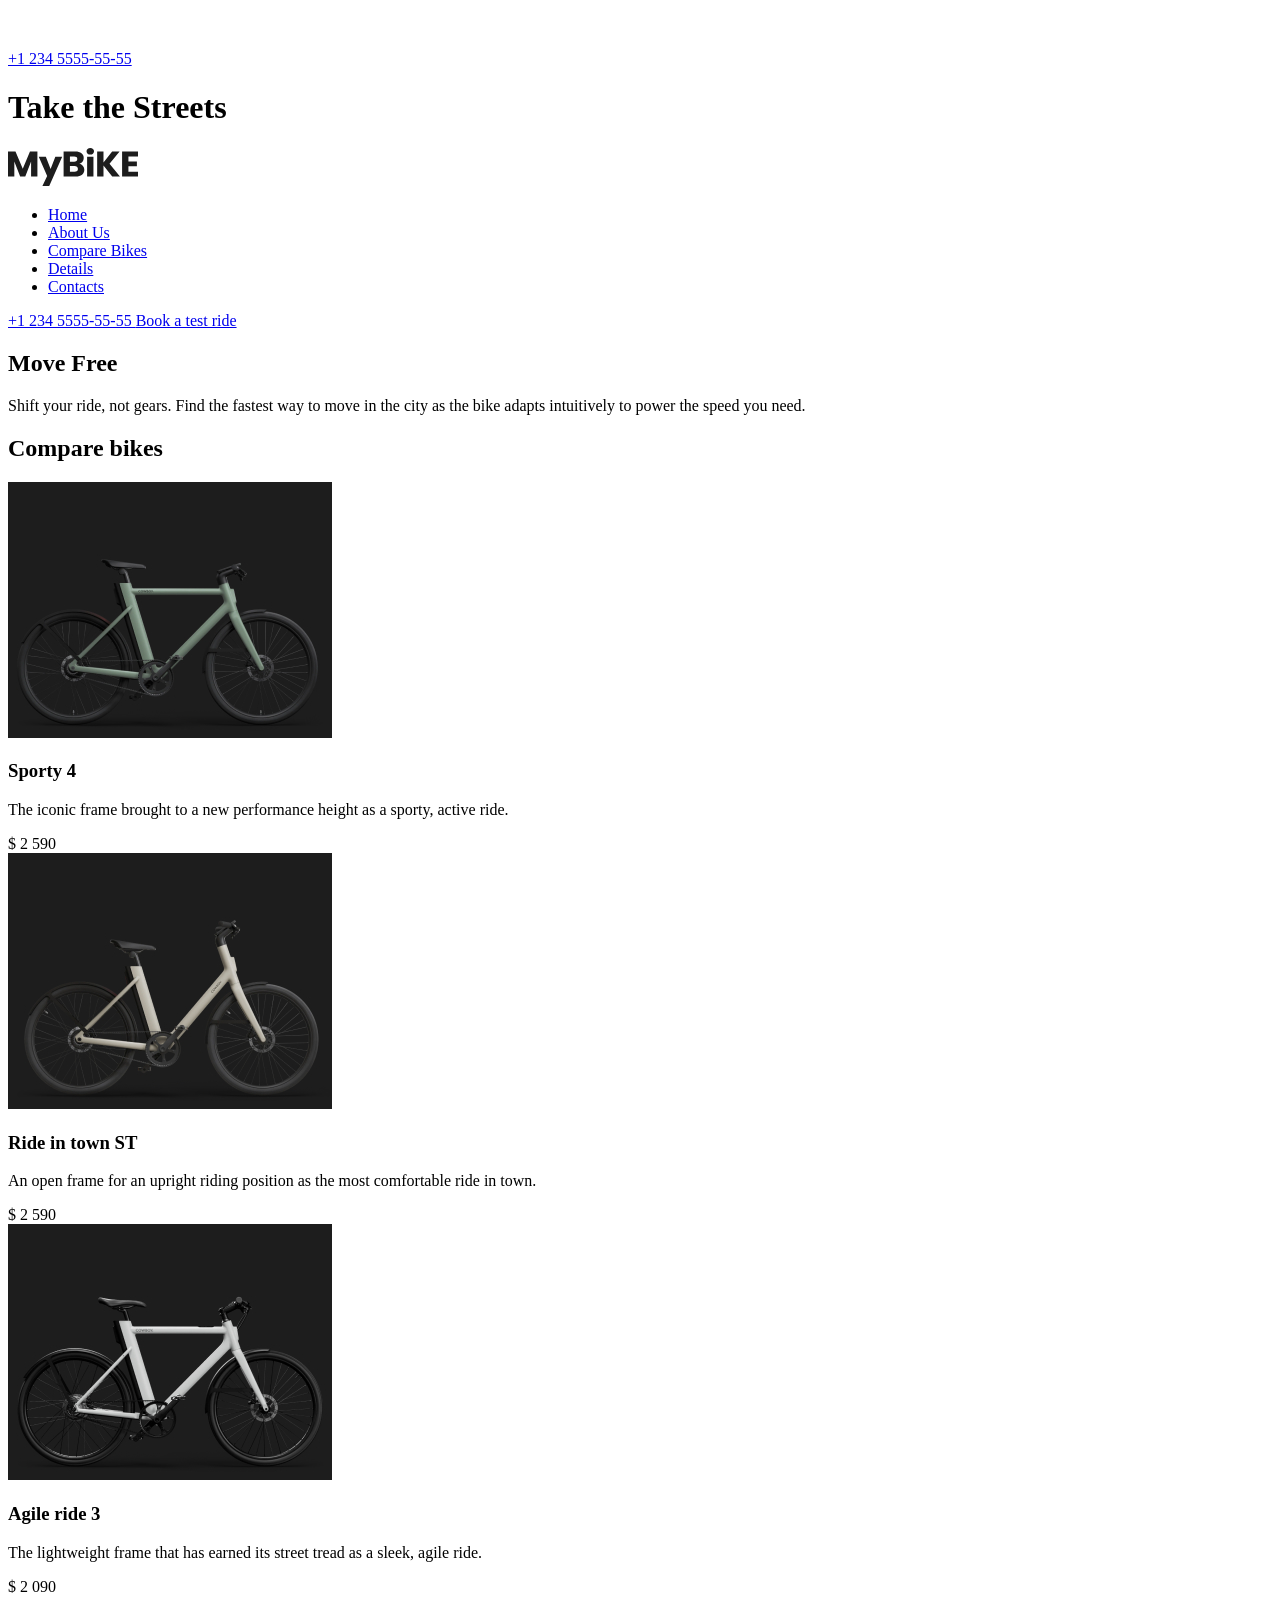
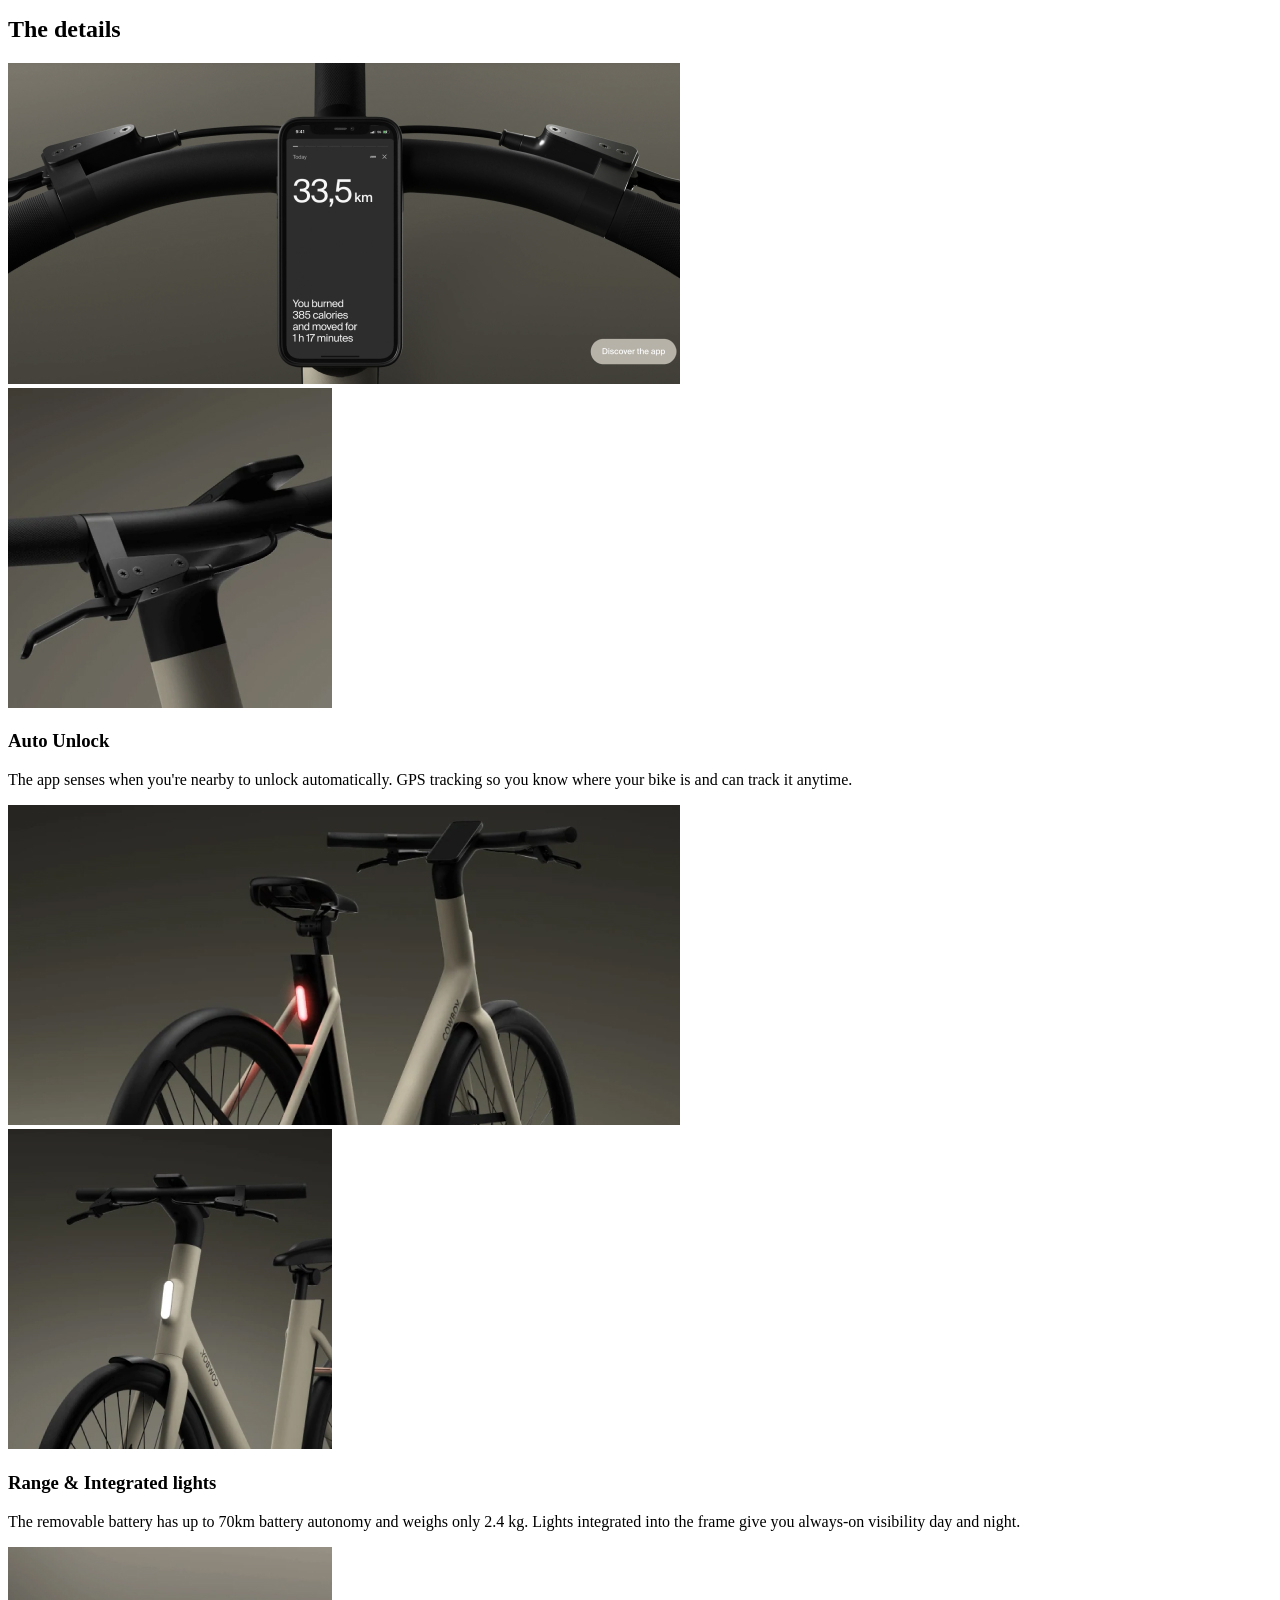
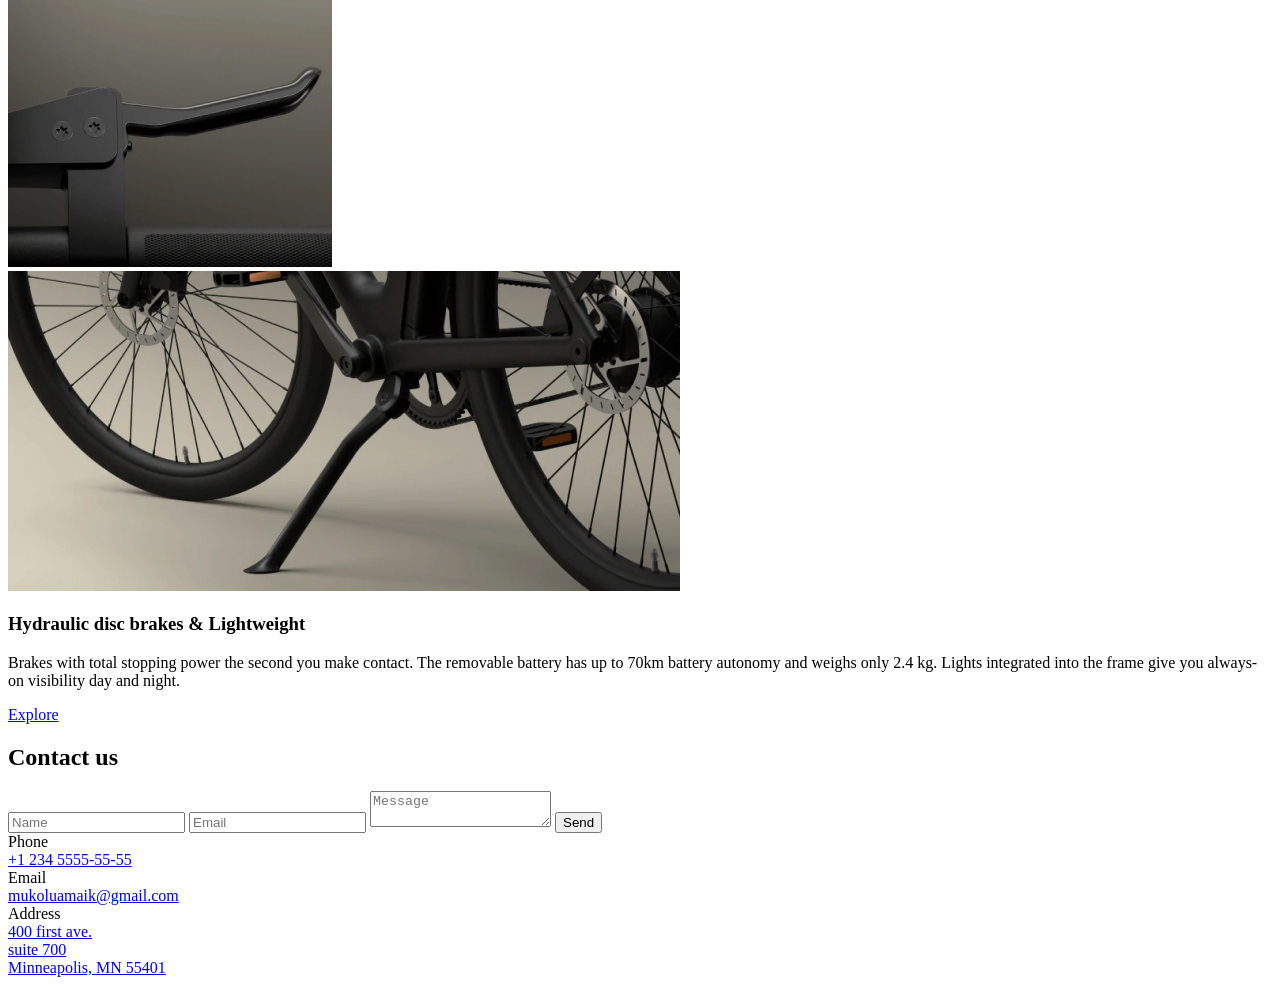
==== commit 2b4b207f: "ewew" ====
--- a/src/index.html
+++ b/src/index.html
@@ -24,13 +24,13 @@
       <div class="container">
         <div class="header__content">
           <div class="header__top">
-            <!-- <a class="logo" href="./index.html">
+            <a class="logo" href="./">
               <img
                 class="logo__image"
                 src="./images/logo.svg"
                 alt="MyBiKE logo"
               >
-            </a> -->
+            </a>
 
             <div class="header__contact">
               <a
